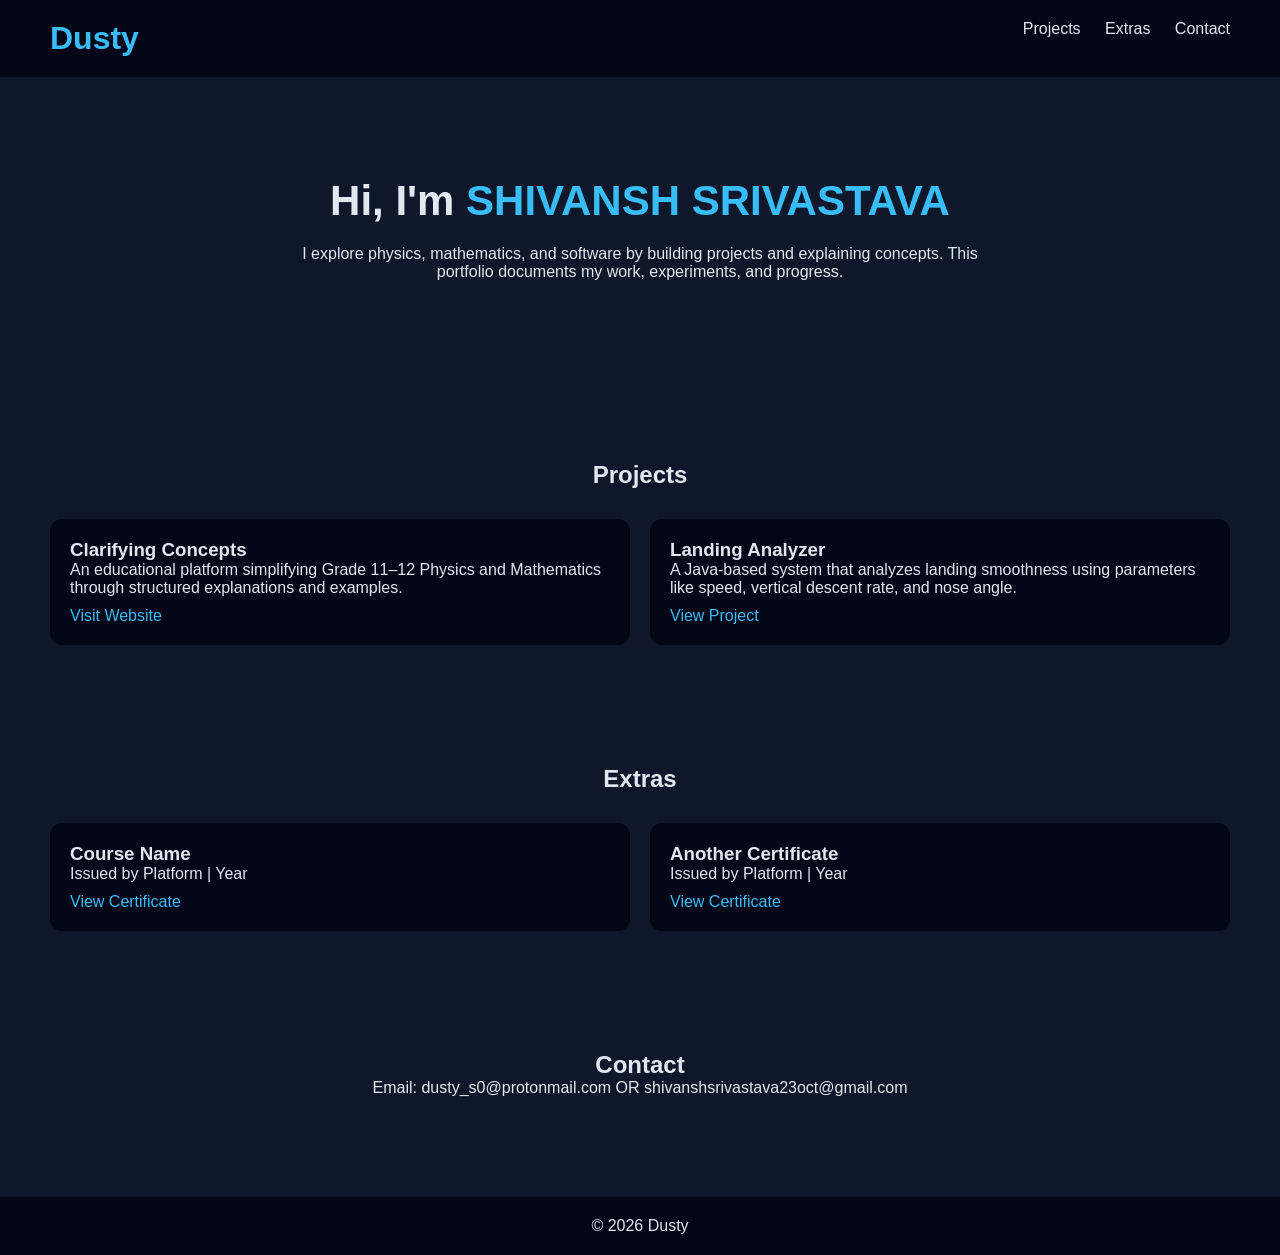
==== index.html @ e691e76d "Rename 'Certificates' section to 'Extras' and update titles" ====
<!DOCTYPE html>
<html lang="en">
<head>
<meta charset="UTF-8">
<meta name="viewport" content="width=device-width, initial-scale=1.0">
<title>My Portfolio</title>

<style>
* {
    margin: 0;
    padding: 0;
    box-sizing: border-box;
    font-family: Arial, sans-serif;
}

body {
    background: #0f172a;
    color: #e2e8f0;
}

/* HEADER */
header {
    display: flex;
    justify-content: space-between;
    padding: 20px 50px;
    background: #020617;
}

header h1 {
    color: #38bdf8;
}

nav a {
    color: #e2e8f0;
    margin-left: 20px;
    text-decoration: none;
}

nav a:hover {
    color: #38bdf8;
}

/* HERO */
.hero {
    text-align: center;
    padding: 100px 20px;
}

.hero h2 {
    font-size: 42px;
}

.hero span {
    color: #38bdf8;
}

.hero p {
    max-width: 700px;
    margin: 20px auto;
}

/* SECTION */
.section {
    padding: 60px 50px;
    text-align: center;
}

/* GRID */
.grid {
    display: grid;
    grid-template-columns: repeat(auto-fit, minmax(280px, 1fr));
    gap: 20px;
    margin-top: 30px;
}

/* CARDS */
.card {
    background: #020617;
    padding: 20px;
    border-radius: 12px;
    transition: 0.3s;
    text-align: left;
}

.card:hover {
    transform: translateY(-5px);
    background: #0ea5e9;
    color: black;
}

.card a {
    display: inline-block;
    margin-top: 10px;
    color: #38bdf8;
    text-decoration: none;
}

.card:hover a {
    color: black;
}

/* FOOTER */
footer {
    text-align: center;
    padding: 20px;
    background: #020617;
    margin-top: 40px;
}
</style>
</head>

<body>

<header>
    <h1>Dusty</h1>
    <nav>
        <a href="#projects">Projects</a>
        <a href="#extras">Extras</a>
        <a href="#contact">Contact</a>
    </nav>
</header>

<!-- HERO -->
<section class="hero">
    <h2>Hi, I'm <span>SHIVANSH SRIVASTAVA</span></h2>
    <p>
        I explore physics, mathematics, and software by building projects and explaining concepts.
        This portfolio documents my work, experiments, and progress.
    </p>
</section>

<!-- PROJECTS -->
<section id="projects" class="section">
    <h2>Projects</h2>
    <div class="grid">
<div class="card">
            <h3>Clarifying Concepts</h3>
            <p>
                An educational platform simplifying Grade 11–12 Physics and Mathematics
                through structured explanations and examples.
            </p>
            <a href="https://clarifyingconcepts.work.gd/">Visit Website</a>
</div>
        <div class="card">
            <h3>Landing Analyzer</h3>
            <p>
                A Java-based system that analyzes landing smoothness using parameters like
                speed, vertical descent rate, and nose angle.
            </p>
            <a href="#">View Project</a>
        </div>

        

        <!-- ADD MORE PROJECTS LIKE THIS -->

    </div>
</section>

<!-- CERTIFICATES -->
<section id="certificates" class="section">
    <h2>Extras</h2>
    <div class="grid">

        <div class="card">
            <h3>Course Name</h3>
            <p>Issued by Platform | Year</p>
            <a href="#">View Certificate</a>
        </div>

        <div class="card">
            <h3>Another Certificate</h3>
            <p>Issued by Platform | Year</p>
            <a href="#">View Certificate</a>
        </div>

    </div>
</section>

<!-- CONTACT -->
<section id="contact" class="section">
    <h2>Contact</h2>
    <p>Email: dusty_s0@protonmail.com OR shivanshsrivastava23oct@gmail.com</p>
</section>

<footer>
    <p>© 2026 Dusty</p>
</footer>

</body>
</html>
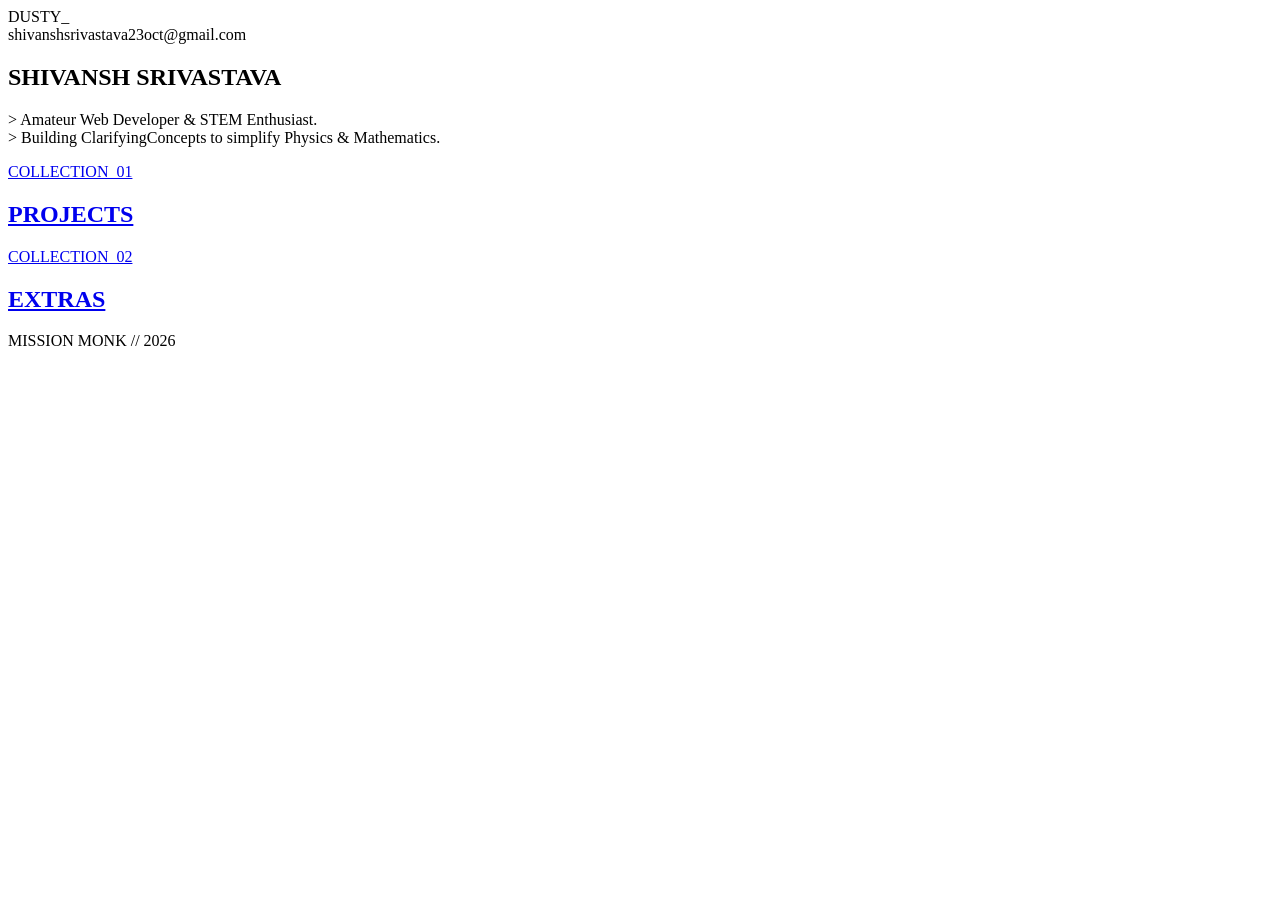
==== commit 1ba37d81: "Revamp portfolio structure and design Updated the portfolio layout and content, including new sectio" ====
--- a/index.html
+++ b/index.html
@@ -1,191 +1,47 @@
 <!DOCTYPE html>
 <html lang="en">
 <head>
-<meta charset="UTF-8">
-<meta name="viewport" content="width=device-width, initial-scale=1.0">
-<title>My Portfolio</title>
-
-<style>
-* {
-    margin: 0;
-    padding: 0;
-    box-sizing: border-box;
-    font-family: Arial, sans-serif;
-}
-
-body {
-    background: #0f172a;
-    color: #e2e8f0;
-}
-
-/* HEADER */
-header {
-    display: flex;
-    justify-content: space-between;
-    padding: 20px 50px;
-    background: #020617;
-}
-
-header h1 {
-    color: #38bdf8;
-}
-
-nav a {
-    color: #e2e8f0;
-    margin-left: 20px;
-    text-decoration: none;
-}
-
-nav a:hover {
-    color: #38bdf8;
-}
-
-/* HERO */
-.hero {
-    text-align: center;
-    padding: 100px 20px;
-}
-
-.hero h2 {
-    font-size: 42px;
-}
-
-.hero span {
-    color: #38bdf8;
-}
-
-.hero p {
-    max-width: 700px;
-    margin: 20px auto;
-}
-
-/* SECTION */
-.section {
-    padding: 60px 50px;
-    text-align: center;
-}
-
-/* GRID */
-.grid {
-    display: grid;
-    grid-template-columns: repeat(auto-fit, minmax(280px, 1fr));
-    gap: 20px;
-    margin-top: 30px;
-}
-
-/* CARDS */
-.card {
-    background: #020617;
-    padding: 20px;
-    border-radius: 12px;
-    transition: 0.3s;
-    text-align: left;
-}
-
-.card:hover {
-    transform: translateY(-5px);
-    background: #0ea5e9;
-    color: black;
-}
-
-.card a {
-    display: inline-block;
-    margin-top: 10px;
-    color: #38bdf8;
-    text-decoration: none;
-}
-
-.card:hover a {
-    color: black;
-}
-
-/* FOOTER */
-footer {
-    text-align: center;
-    padding: 20px;
-    background: #020617;
-    margin-top: 40px;
-}
-</style>
+    <meta charset="UTF-8">
+    <meta name="viewport" content="width=device-width, initial-scale=1.0">
+    <title>Shivansh Srivastava | Portfolio</title>
+    <link rel="stylesheet" href="style.css">
 </head>
-
 <body>
 
-<header>
-    <h1>Dusty</h1>
-    <nav>
-        <a href="#projects">Projects</a>
-        <a href="#extras">Extras</a>
-        <a href="#contact">Contact</a>
-    </nav>
-</header>
+    <div class="container">
+        <header>
+            <div class="logo">DUSTY<span>_</span></div>
+            <div class="contact-mini">shivanshsrivastava23oct@gmail.com</div>
+        </header>
 
-<!-- HERO -->
-<section class="hero">
-    <h2>Hi, I'm <span>SHIVANSH SRIVASTAVA</span></h2>
-    <p>
-        I explore physics, mathematics, and software by building projects and explaining concepts.
-        This portfolio documents my work, experiments, and progress.
-    </p>
-</section>
+        <section class="hero">
+            <h1 class="glitch">SHIVANSH <span class="magenta">SRIVASTAVA</span></h1>
+            <p class="about-text">
+                <span class="cyan-text">></span> Amateur Web Developer & STEM Enthusiast. <br>
+                <span class="cyan-text">></span> Building <span class="white">ClarifyingConcepts</span> to simplify Physics & Mathematics.
+            </p>
+        </section>
 
-<!-- PROJECTS -->
-<section id="projects" class="section">
-    <h2>Projects</h2>
-    <div class="grid">
-<div class="card">
-            <h3>Clarifying Concepts</h3>
-            <p>
-                An educational platform simplifying Grade 11–12 Physics and Mathematics
-                through structured explanations and examples.
-            </p>
-            <a href="https://clarifyingconcepts.work.gd/">Visit Website</a>
-</div>
-        <div class="card">
-            <h3>Landing Analyzer</h3>
-            <p>
-                A Java-based system that analyzes landing smoothness using parameters like
-                speed, vertical descent rate, and nose angle.
-            </p>
-            <a href="#">View Project</a>
-        </div>
+        <main class="nav-grid">
+            <a href="projects.html" class="nav-card cyan-border">
+                <div class="card-content">
+                    <span class="card-hint">COLLECTION_01</span>
+                    <h2>PROJECTS</h2>
+                </div>
+            </a>
 
-        
+            <a href="extras.html" class="nav-card magenta-border">
+                <div class="card-content">
+                    <span class="card-hint">COLLECTION_02</span>
+                    <h2>EXTRAS</h2>
+                </div>
+            </a>
+        </main>
 
-        <!-- ADD MORE PROJECTS LIKE THIS -->
-
+        <footer>
+            <p>MISSION MONK // 2026</p>
+        </footer>
     </div>
-</section>
-
-<!-- CERTIFICATES -->
-<section id="certificates" class="section">
-    <h2>Extras</h2>
-    <div class="grid">
-
-        <div class="card">
-            <h3>Course Name</h3>
-            <p>Issued by Platform | Year</p>
-            <a href="#">View Certificate</a>
-        </div>
-
-        <div class="card">
-            <h3>Another Certificate</h3>
-            <p>Issued by Platform | Year</p>
-            <a href="#">View Certificate</a>
-        </div>
-
-    </div>
-</section>
-
-<!-- CONTACT -->
-<section id="contact" class="section">
-    <h2>Contact</h2>
-    <p>Email: dusty_s0@protonmail.com OR shivanshsrivastava23oct@gmail.com</p>
-</section>
-
-<footer>
-    <p>© 2026 Dusty</p>
-</footer>
 
 </body>
 </html>
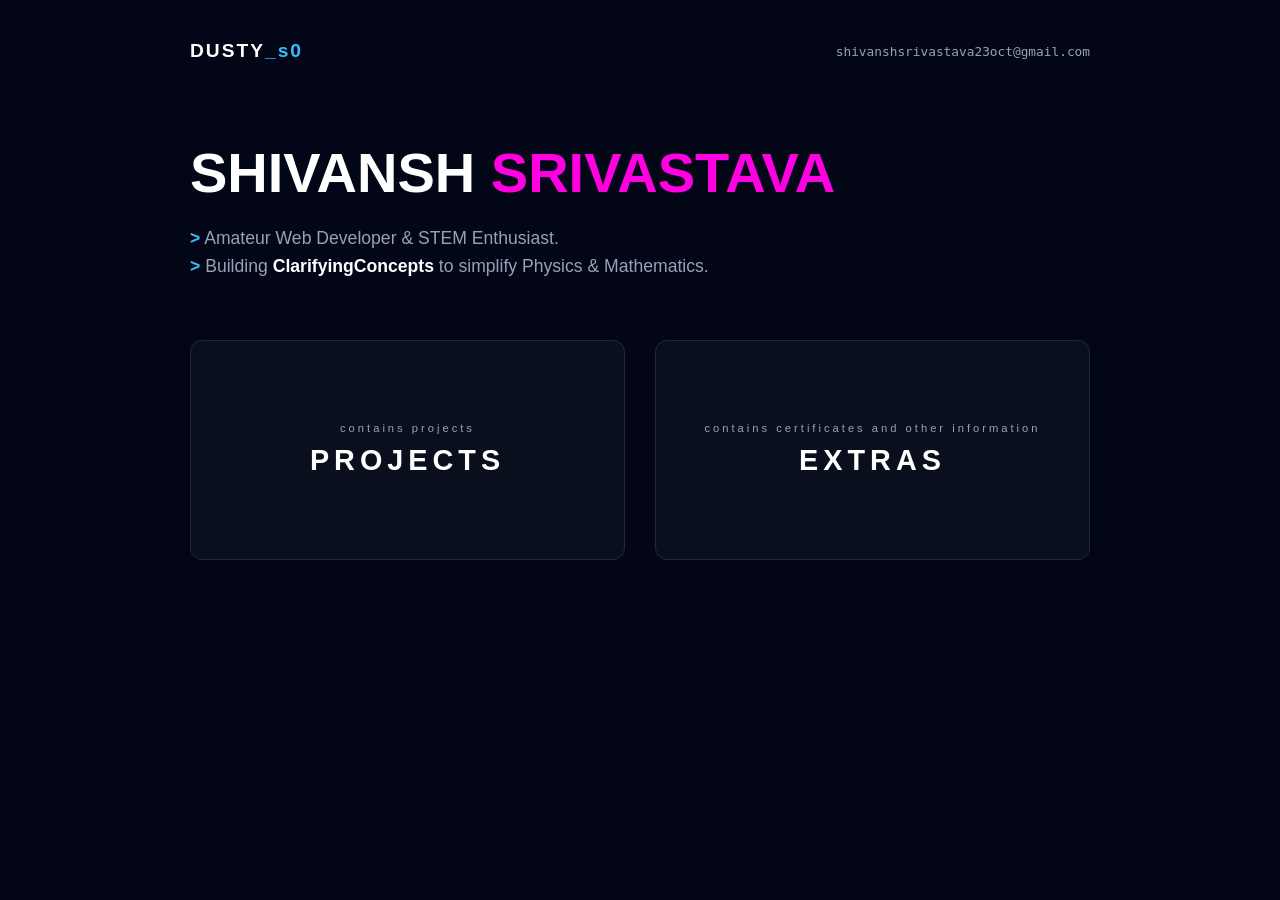
==== commit 7e17005c: "Modify logo and card hint texts in index.html Updated logo and card hints in the HTML structure." ====
--- a/index.html
+++ b/index.html
@@ -10,7 +10,7 @@
 
     <div class="container">
         <header>
-            <div class="logo">DUSTY<span>_</span></div>
+            <div class="logo">DUSTY<span>_s0</span></div>
             <div class="contact-mini">shivanshsrivastava23oct@gmail.com</div>
         </header>
 
@@ -25,21 +25,21 @@
         <main class="nav-grid">
             <a href="projects.html" class="nav-card cyan-border">
                 <div class="card-content">
-                    <span class="card-hint">COLLECTION_01</span>
+                    <span class="card-hint">contains projects</span>
                     <h2>PROJECTS</h2>
                 </div>
             </a>
 
             <a href="extras.html" class="nav-card magenta-border">
                 <div class="card-content">
-                    <span class="card-hint">COLLECTION_02</span>
+                    <span class="card-hint">contains certificates and other information</span>
                     <h2>EXTRAS</h2>
                 </div>
             </a>
         </main>
 
         <footer>
-            <p>MISSION MONK // 2026</p>
+            
         </footer>
     </div>
 
--- a/style.css
+++ b/style.css
@@ -0,0 +1,227 @@
+:root {
+    --bg-deep: #020617;
+    --bg-card: #0a0f1e;
+    --neon-cyan: #38bdf8;
+    --neon-magenta: #ff00e0;
+    --text-dim: #94a3b8;
+}
+
+* {
+    margin: 0;
+    padding: 0;
+    box-sizing: border-box;
+    font-family: 'Inter', 'Segoe UI', sans-serif;
+}
+
+body {
+    background-color: var(--bg-deep);
+    color: #ffffff;
+    min-height: 100vh;
+    display: flex;
+    justify-content: center;
+    overflow-x: hidden;
+}
+
+.container {
+    width: 90%;
+    max-width: 900px;
+    padding: 40px 0;
+}
+
+/* Header */
+header {
+    display: flex;
+    justify-content: space-between;
+    align-items: center;
+    margin-bottom: 80px;
+}
+
+.logo {
+    font-weight: 800;
+    font-size: 1.2rem;
+    letter-spacing: 2px;
+}
+
+.logo span { color: var(--neon-cyan); }
+
+.contact-mini {
+    font-size: 0.8rem;
+    color: var(--text-dim);
+    font-family: monospace;
+}
+
+/* Hero */
+.hero {
+    margin-bottom: 60px;
+}
+
+.glitch {
+    font-size: 3.5rem;
+    font-weight: 900;
+    line-height: 1.1;
+    margin-bottom: 20px;
+}
+
+.magenta { color: var(--neon-magenta); }
+
+.about-text {
+    font-size: 1.1rem;
+    color: var(--text-dim);
+    line-height: 1.6;
+}
+
+.cyan-text { color: var(--neon-cyan); font-weight: bold; }
+.white { color: #fff; font-weight: 600; }
+
+/* Grid Navigation */
+.nav-grid {
+    display: grid;
+    grid-template-columns: 1fr 1fr;
+    gap: 30px;
+}
+
+.nav-card {
+    text-decoration: none;
+    color: #fff;
+    background: var(--bg-card);
+    height: 220px;
+    display: flex;
+    align-items: center;
+    justify-content: center;
+    border-radius: 12px;
+    border: 1px solid #1e293b;
+    position: relative;
+    transition: all 0.4s cubic-bezier(0.175, 0.885, 0.32, 1.275);
+}
+
+.card-content {
+    text-align: center;
+}
+
+.card-hint {
+    display: block;
+    font-size: 0.7rem;
+    letter-spacing: 3px;
+    color: var(--text-dim);
+    margin-bottom: 10px;
+}
+
+.nav-card h2 {
+    font-size: 1.8rem;
+    letter-spacing: 5px;
+    font-weight: 800;
+}
+
+/* Hover Effects */
+.cyan-border:hover {
+    border-color: var(--neon-cyan);
+    box-shadow: 0 0 30px rgba(56, 189, 248, 0.2);
+    transform: translateY(-10px);
+}
+
+.cyan-border:hover h2 { color: var(--neon-cyan); }
+
+.magenta-border:hover {
+    border-color: var(--neon-magenta);
+    box-shadow: 0 0 30px rgba(255, 0, 224, 0.2);
+    transform: translateY(-10px);
+}
+
+.magenta-border:hover h2 { color: var(--neon-magenta); }
+
+/* Footer */
+footer {
+    margin-top: 100px;
+    text-align: center;
+    font-size: 0.7rem;
+    color: #334155;
+    letter-spacing: 4px;
+}
+
+/* Mobile */
+@media (max-width: 600px) {
+    .nav-grid { grid-template-columns: 1fr; }
+    .glitch { font-size: 2.5rem; }
+}
+/* Projects Page Specifics */
+.back-link {
+    text-decoration: none;
+    color: var(--text-dim);
+    font-size: 0.8rem;
+    font-weight: bold;
+    letter-spacing: 1px;
+    transition: 0.3s;
+}
+
+.back-link:hover {
+    color: var(--neon-cyan);
+}
+
+.project-grid-detailed {
+    display: grid;
+    grid-template-columns: 1fr; /* Stacked for better readability of descriptions */
+    gap: 40px;
+}
+
+.detail-card {
+    background: var(--bg-card);
+    padding: 30px;
+    border-radius: 8px;
+    border-left: 4px solid #1e293b; /* Accent stripe on the left */
+    transition: 0.3s;
+}
+
+.card-header {
+    display: flex;
+    justify-content: space-between;
+    margin-bottom: 15px;
+}
+
+.status-tag {
+    font-size: 0.65rem;
+    font-family: monospace;
+    padding: 2px 8px;
+    background: #1e293b;
+    border-radius: 4px;
+}
+
+.tech-stack {
+    font-size: 0.7rem;
+    color: var(--text-dim);
+    letter-spacing: 1px;
+}
+
+.detail-card h3 {
+    font-size: 1.6rem;
+    margin-bottom: 15px;
+    letter-spacing: 1px;
+}
+
+.detail-card p {
+    color: var(--text-dim);
+    line-height: 1.6;
+    margin-bottom: 25px;
+}
+
+.action-btn {
+    text-decoration: none;
+    color: #fff;
+    font-size: 0.8rem;
+    font-weight: 800;
+    letter-spacing: 2px;
+    border: 1px solid #334155;
+    padding: 10px 20px;
+    border-radius: 4px;
+    transition: 0.3s;
+}
+
+/* Specific Card Hover Colors */
+.cyan-border:hover { border-left-color: var(--neon-cyan); }
+.cyan-border .action-btn:hover { background: var(--neon-cyan); color: #000; border-color: var(--neon-cyan); }
+
+.magenta-border:hover { border-left-color: var(--neon-magenta); }
+.magenta-border .action-btn:hover { background: var(--neon-magenta); color: #000; border-color: var(--neon-magenta); }
+
+.ghost-border { border-left-style: dashed; opacity: 0.5; }
+.dim { color: #444 !important; }
+.disabled { cursor: not-allowed; opacity: 0.5; }
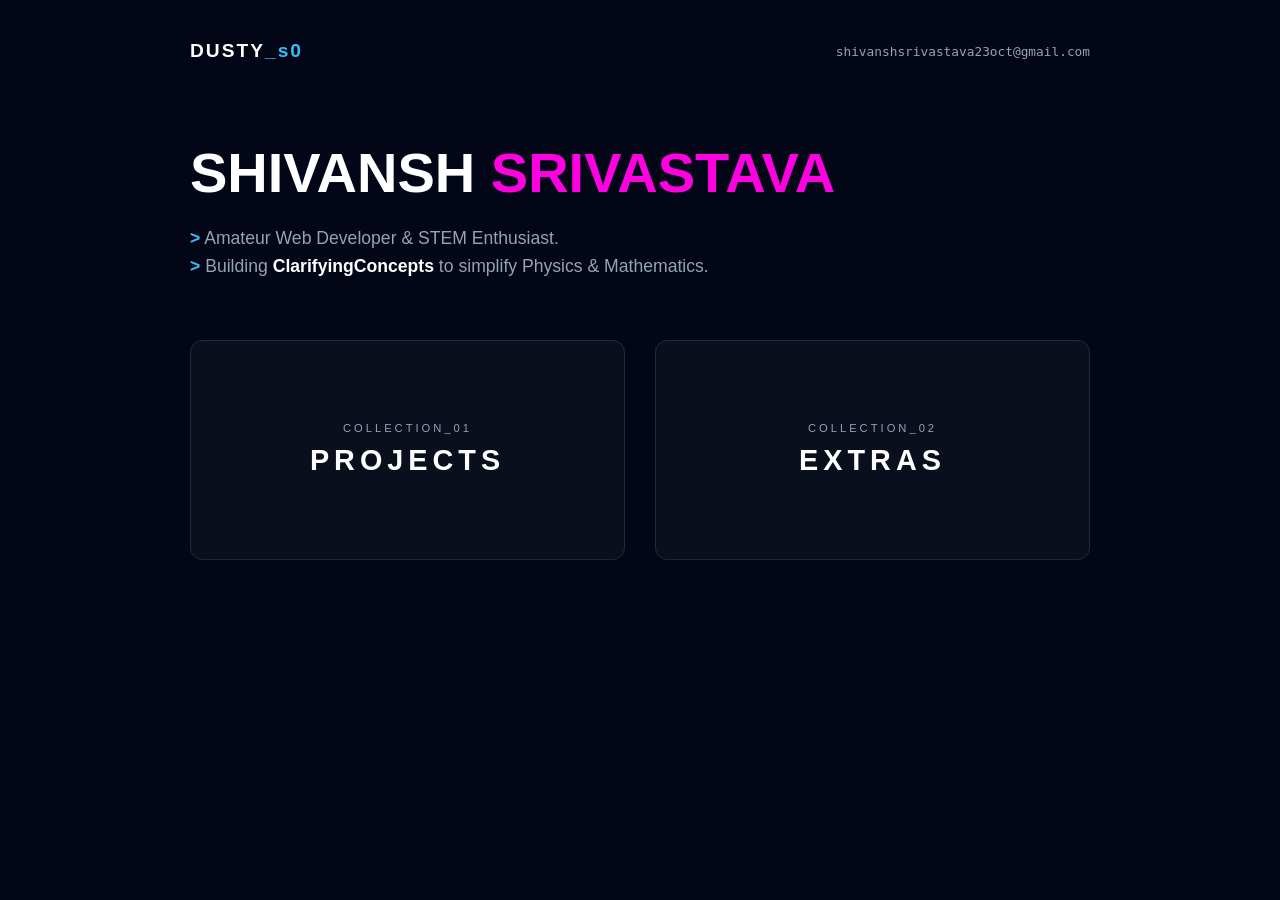
==== commit 89229598: "Update card hints in index.html" ====
--- a/index.html
+++ b/index.html
@@ -25,21 +25,21 @@
         <main class="nav-grid">
             <a href="projects.html" class="nav-card cyan-border">
                 <div class="card-content">
-                    <span class="card-hint">contains projects</span>
+                    <span class="card-hint">COLLECTION_01</span>
                     <h2>PROJECTS</h2>
                 </div>
             </a>
 
             <a href="extras.html" class="nav-card magenta-border">
                 <div class="card-content">
-                    <span class="card-hint">contains certificates and other information</span>
+                    <span class="card-hint">COLLECTION_02</span>
                     <h2>EXTRAS</h2>
                 </div>
             </a>
         </main>
 
         <footer>
-            
+        
         </footer>
     </div>
 
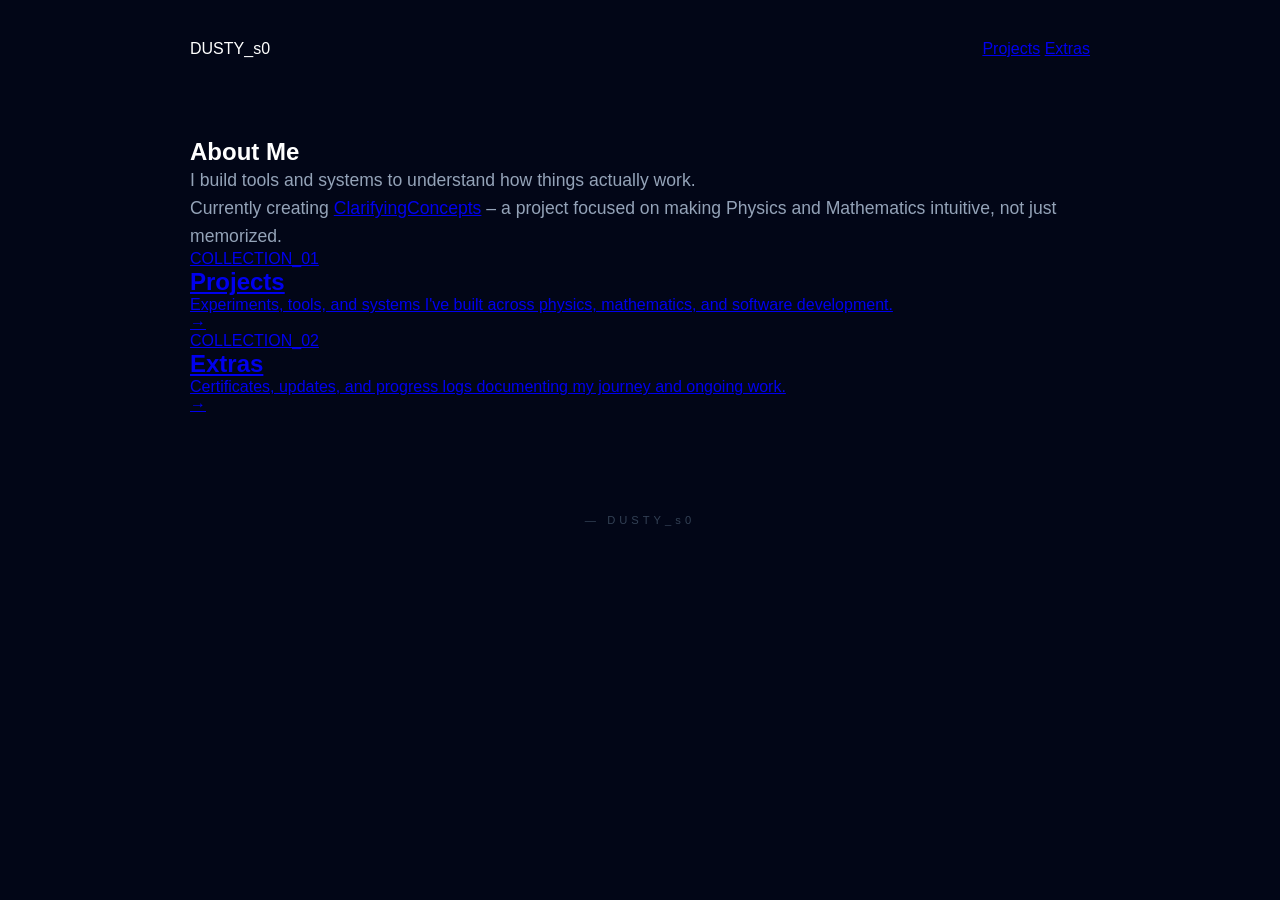
==== commit 8605f623: "Update portfolio details and structure in index.html" ====
--- a/index.html
+++ b/index.html
@@ -3,45 +3,50 @@
 <head>
     <meta charset="UTF-8">
     <meta name="viewport" content="width=device-width, initial-scale=1.0">
-    <title>Shivansh Srivastava | Portfolio</title>
+    <title>Hub | DUSTY_s0</title>
     <link rel="stylesheet" href="style.css">
 </head>
 <body>
-
     <div class="container">
-        <header>
-            <div class="logo">DUSTY<span>_s0</span></div>
-            <div class="contact-mini">shivanshsrivastava23oct@gmail.com</div>
+        <header class="main-header">
+            <div class="logo-text">DUSTY<span>_</span>s0</div>
+            <nav class="sub-nav">
+                <a href="projects.html" class="nav-item">Projects</a>
+                <a href="extras.html" class="nav-item">Extras</a>
+            </nav>
         </header>
 
-        <section class="hero">
-            <h1 class="glitch">SHIVANSH <span class="magenta">SRIVASTAVA</span></h1>
+        <section class="about-me">
+            <h1>About Me</h1>
             <p class="about-text">
-                <span class="cyan-text">></span> Amateur Web Developer & STEM Enthusiast. <br>
-                <span class="cyan-text">></span> Building <span class="white">ClarifyingConcepts</span> to simplify Physics & Mathematics.
+                I build tools and systems to understand how things actually work. <br>
+                Currently creating <a href="https://clarifyingconcepts.work.gd/" target="_blank" class="glow-link-cyan">ClarifyingConcepts</a> – a project focused on making Physics and Mathematics intuitive, not just memorized.
             </p>
         </section>
 
-        <main class="nav-grid">
-            <a href="projects.html" class="nav-card cyan-border">
-                <div class="card-content">
-                    <span class="card-hint">COLLECTION_01</span>
-                    <h2>PROJECTS</h2>
+        <nav class="hub-grid">
+            <a href="projects.html" class="hub-box primary-box">
+                <div class="box-content">
+                    <span class="box-meta">COLLECTION_01</span>
+                    <h2>Projects</h2>
+                    <p>Experiments, tools, and systems I've built across physics, mathematics, and software development.</p>
+                    <span class="box-icon">→</span>
                 </div>
             </a>
 
-            <a href="extras.html" class="nav-card magenta-border">
-                <div class="card-content">
-                    <span class="card-hint">COLLECTION_02</span>
-                    <h2>EXTRAS</h2>
+            <a href="extras.html" class="hub-box secondary-box">
+                <div class="box-content">
+                    <span class="box-meta">COLLECTION_02</span>
+                    <h2>Extras</h2>
+                    <p>Certificates, updates, and progress logs documenting my journey and ongoing work.</p>
+                    <span class="box-icon">→</span>
                 </div>
             </a>
-        </main>
+        </nav>
 
-        <footer>
-        
+        <footer class="main-footer">
+            <p>— DUSTY<span>_</span>s0 </p>
         </footer>
     </div>
-
 </body>
 </html>
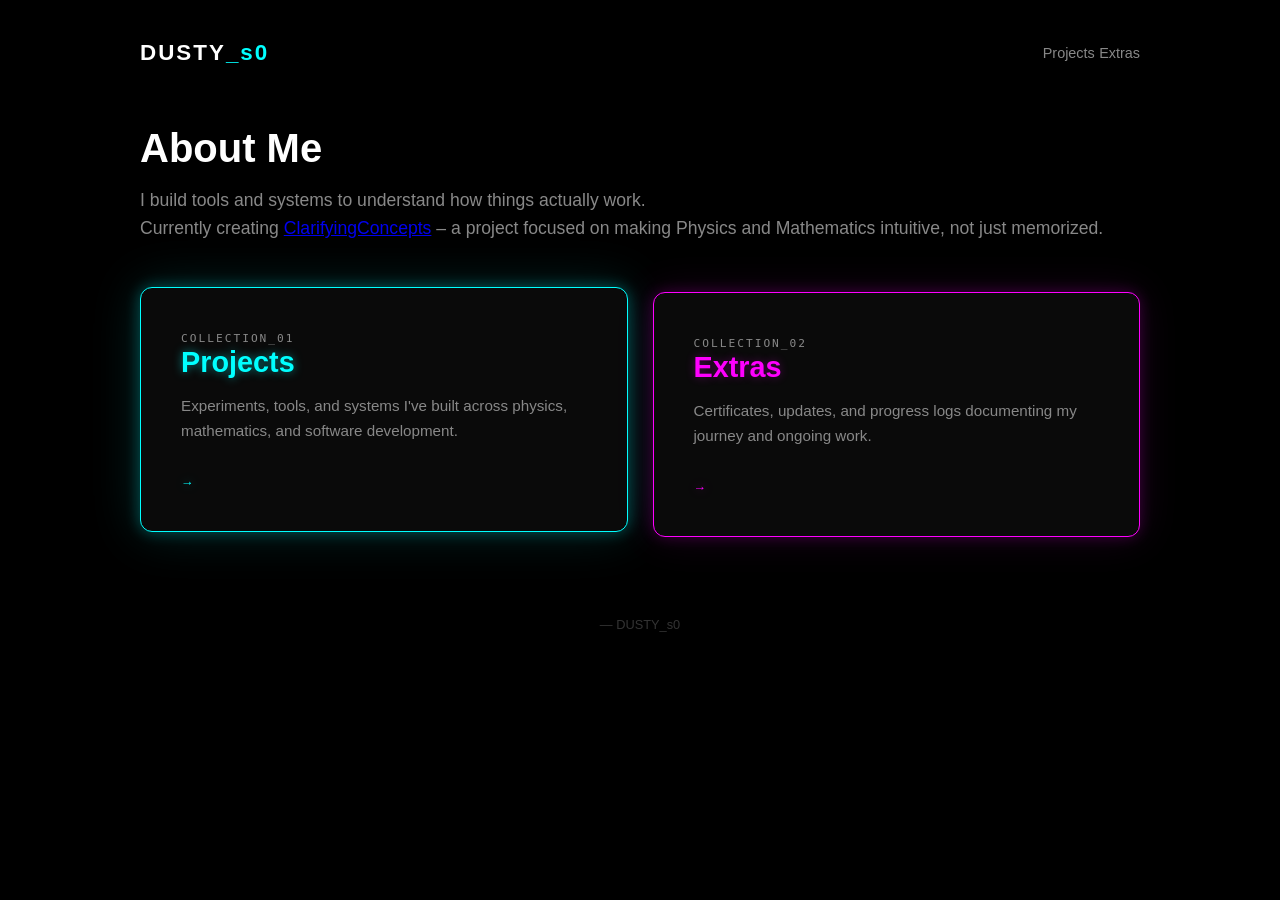
==== commit 4e94858c: "Fix logo text formatting in index.html" ====
--- a/index.html
+++ b/index.html
@@ -9,7 +9,7 @@
 <body>
     <div class="container">
         <header class="main-header">
-            <div class="logo-text">DUSTY<span>_</span>s0</div>
+            <div class="logo-text">DUSTY<span>_s0</span></div>
             <nav class="sub-nav">
                 <a href="projects.html" class="nav-item">Projects</a>
                 <a href="extras.html" class="nav-item">Extras</a>
--- a/style.css
+++ b/style.css
@@ -1,9 +1,10 @@
 :root {
-    --bg-deep: #020617;
-    --bg-card: #0a0f1e;
-    --neon-cyan: #38bdf8;
-    --neon-magenta: #ff00e0;
-    --text-dim: #94a3b8;
+    --bg-dark: #000;
+    --card-bg: #0a0a0a; /* Slightly lighter than pure black to show depth */
+    --primary-glow: #00ffff; /* Cyan */
+    --secondary-glow: #ff00ff; /* Magenta */
+    --text-white: #ffffff;
+    --text-dim: #888888;
 }
 
 * {
@@ -14,214 +15,157 @@
 }
 
 body {
-    background-color: var(--bg-deep);
-    color: #ffffff;
-    min-height: 100vh;
+    background-color: var(--bg-dark);
+    color: var(--text-white);
     display: flex;
     justify-content: center;
-    overflow-x: hidden;
+    min-height: 100vh;
+    padding: 40px 20px;
 }
 
 .container {
-    width: 90%;
-    max-width: 900px;
-    padding: 40px 0;
+    width: 100%;
+    max-width: 1000px;
 }
 
-/* Header */
+/* Header & Nav */
 header {
     display: flex;
     justify-content: space-between;
     align-items: center;
-    margin-bottom: 80px;
+    margin-bottom: 60px;
 }
 
-.logo {
-    font-weight: 800;
-    font-size: 1.2rem;
+.logo-text {
+    font-size: 1.4rem;
+    font-weight: 900;
     letter-spacing: 2px;
 }
 
-.logo span { color: var(--neon-cyan); }
+.logo-text span { color: var(--primary-glow); }
 
-.contact-mini {
-    font-size: 0.8rem;
+.nav-item {
+    text-decoration: none;
     color: var(--text-dim);
-    font-family: monospace;
+    font-size: 0.9rem;
+    transition: 0.3s;
 }
 
-/* Hero */
-.hero {
-    margin-bottom: 60px;
+.nav-item:hover { color: var(--text-white); }
+
+/* Typography */
+.about-me { margin-bottom: 50px; }
+.about-me h1 { font-size: 2.5rem; margin-bottom: 15px; }
+.about-text { color: var(--text-dim); font-size: 1.1rem; line-height: 1.6; }
+
+/* The Grid (The "Box" Layout) */
+.hub-grid {
+    display: grid;
+    grid-template-columns: repeat(auto-fit, minmax(320px, 1fr));
+    gap: 25px;
 }
 
-.glitch {
-    font-size: 3.5rem;
-    font-weight: 900;
-    line-height: 1.1;
-    margin-bottom: 20px;
+.hub-box {
+    text-decoration: none;
+    color: inherit;
+    background: var(--card-bg);
+    padding: 40px;
+    border-radius: 12px;
+    border: 1px solid #1a1a1a;
+    transition: all 0.4s cubic-bezier(0.175, 0.885, 0.32, 1.275);
+    display: flex;
+    flex-direction: column;
 }
 
-.magenta { color: var(--neon-magenta); }
-
-.about-text {
-    font-size: 1.1rem;
+.box-meta {
+    font-size: 0.7rem;
+    font-family: monospace;
     color: var(--text-dim);
-    line-height: 1.6;
+    letter-spacing: 2px;
+    margin-bottom: 15px;
 }
 
-.cyan-text { color: var(--neon-cyan); font-weight: bold; }
-.white { color: #fff; font-weight: 600; }
-
-/* Grid Navigation */
-.nav-grid {
-    display: grid;
-    grid-template-columns: 1fr 1fr;
-    gap: 30px;
+.hub-box h2 {
+    font-size: 1.8rem;
+    margin-bottom: 15px;
 }
 
-.nav-card {
-    text-decoration: none;
-    color: #fff;
-    background: var(--bg-card);
-    height: 220px;
-    display: flex;
-    align-items: center;
-    justify-content: center;
-    border-radius: 12px;
-    border: 1px solid #1e293b;
-    position: relative;
-    transition: all 0.4s cubic-bezier(0.175, 0.885, 0.32, 1.275);
+.hub-box p {
+    color: var(--text-dim);
+    font-size: 0.95rem;
+    line-height: 1.6;
+    margin-bottom: 30px;
 }
 
-.card-content {
-    text-align: center;
-}
-
-.card-hint {
-    display: block;
-    font-size: 0.7rem;
-    letter-spacing: 3px;
-    color: var(--text-dim);
-    margin-bottom: 10px;
-}
-
-.nav-card h2 {
-    font-size: 1.8rem;
-    letter-spacing: 5px;
-    font-weight: 800;
-}
-
-/* Hover Effects */
-.cyan-border:hover {
-    border-color: var(--neon-cyan);
-    box-shadow: 0 0 30px rgba(56, 189, 248, 0.2);
-    transform: translateY(-10px);
-}
-
-.cyan-border:hover h2 { color: var(--neon-cyan); }
-
-.magenta-border:hover {
-    border-color: var(--neon-magenta);
-    box-shadow: 0 0 30px rgba(255, 0, 224, 0.2);
-    transform: translateY(-10px);
-}
-
-.magenta-border:hover h2 { color: var(--neon-magenta); }
-
-/* Footer */
-footer {
-    margin-top: 100px;
-    text-align: center;
-    font-size: 0.7rem;
-    color: #334155;
-    letter-spacing: 4px;
-}
-
-/* Mobile */
-@media (max-width: 600px) {
-    .nav-grid { grid-template-columns: 1fr; }
-    .glitch { font-size: 2.5rem; }
-}
-/* Projects Page Specifics */
-.back-link {
-    text-decoration: none;
-    color: var(--text-dim);
+.box-icon {
+    margin-top: auto;
     font-size: 0.8rem;
     font-weight: bold;
     letter-spacing: 1px;
-    transition: 0.3s;
 }
 
-.back-link:hover {
-    color: var(--neon-cyan);
+/* Cyan Glow (Projects) */
+.primary-box { 
+    border-color: var(--primary-glow);
+    /* Layer 1: Sharp inner glow | Layer 2: Soft outer bloom */
+    box-shadow: 0 0 15px 
+        rgba(0, 255, 255, 0.3), 0 0 50px 
+        rgba(0, 255, 255, 0.15); 
+    transform: translateY(-5px);
+} 
+.primary-box
+.box-icon, .primary-box h2 { 
+    color: var(--primary-glow);
+    text-shadow: 0 0 10px rgba(0, 255, 255, 0.5); } 
+/* Magenta Glow (Extras) */
+.secondary-box { 
+    border-color: var(--secondary-glow);
+    /* Layer 1: Sharp inner glow | Layer 2: Soft outer bloom */
+    box-shadow: 0 0 15px 
+        rgba(255, 0, 255, 0.3), 0 0 50px 
+        rgba(255, 0, 255, 0.15); transform: translateY(-5px);
+} 
+.secondary-box
+.box-icon, .secondary-box h2 { 
+    color: var(--secondary-glow); 
+    text-shadow: 0 0 10px rgba(255, 0, 255, 0.5); }
+/* Footer */
+footer {
+    margin-top: 80px;
+    text-align: center;
+    color: #333;
+    font-size: 0.8rem;
 }
 
-.project-grid-detailed {
-    display: grid;
-    grid-template-columns: 1fr; /* Stacked for better readability of descriptions */
-    gap: 40px;
+/* Mobile Adjustments */
+@media (max-width: 600px) {
+    .hub-grid { grid-template-columns: 1fr; }
+    .about-me h1 { font-size: 2rem; }
+}
+/* Ensure these are in your style.css for the "Always-On" Magenta effect */
+
+.secondary-box {
+    border-color: var(--secondary-glow);
+    box-shadow: 
+        0 0 15px rgba(255, 0, 255, 0.2), 
+        0 0 40px rgba(255, 0, 255, 0.1);
+    transform: translateY(0);
+    transition: all 0.3s ease;
 }
 
-.detail-card {
-    background: var(--bg-card);
-    padding: 30px;
-    border-radius: 8px;
-    border-left: 4px solid #1e293b; /* Accent stripe on the left */
-    transition: 0.3s;
+.secondary-box h2 {
+    color: var(--secondary-glow);
+    text-shadow: 0 0 10px rgba(255, 0, 255, 0.3);
 }
 
-.card-header {
-    display: flex;
-    justify-content: space-between;
-    margin-bottom: 15px;
+.secondary-box .box-icon {
+    color: var(--secondary-glow);
 }
 
-.status-tag {
-    font-size: 0.65rem;
-    font-family: monospace;
-    padding: 2px 8px;
-    background: #1e293b;
-    border-radius: 4px;
+/* Hover effect for a little extra "pop" */
+.secondary-box:hover {
+    transform: translateY(-5px);
+    box-shadow: 
+        0 0 20px rgba(255, 0, 255, 0.4), 
+        0 0 60px rgba(255, 0, 255, 0.2);
 }
-
-.tech-stack {
-    font-size: 0.7rem;
-    color: var(--text-dim);
-    letter-spacing: 1px;
-}
-
-.detail-card h3 {
-    font-size: 1.6rem;
-    margin-bottom: 15px;
-    letter-spacing: 1px;
-}
-
-.detail-card p {
-    color: var(--text-dim);
-    line-height: 1.6;
-    margin-bottom: 25px;
-}
-
-.action-btn {
-    text-decoration: none;
-    color: #fff;
-    font-size: 0.8rem;
-    font-weight: 800;
-    letter-spacing: 2px;
-    border: 1px solid #334155;
-    padding: 10px 20px;
-    border-radius: 4px;
-    transition: 0.3s;
-}
-
-/* Specific Card Hover Colors */
-.cyan-border:hover { border-left-color: var(--neon-cyan); }
-.cyan-border .action-btn:hover { background: var(--neon-cyan); color: #000; border-color: var(--neon-cyan); }
-
-.magenta-border:hover { border-left-color: var(--neon-magenta); }
-.magenta-border .action-btn:hover { background: var(--neon-magenta); color: #000; border-color: var(--neon-magenta); }
-
-.ghost-border { border-left-style: dashed; opacity: 0.5; }
-.dim { color: #444 !important; }
-.disabled { cursor: not-allowed; opacity: 0.5; }
